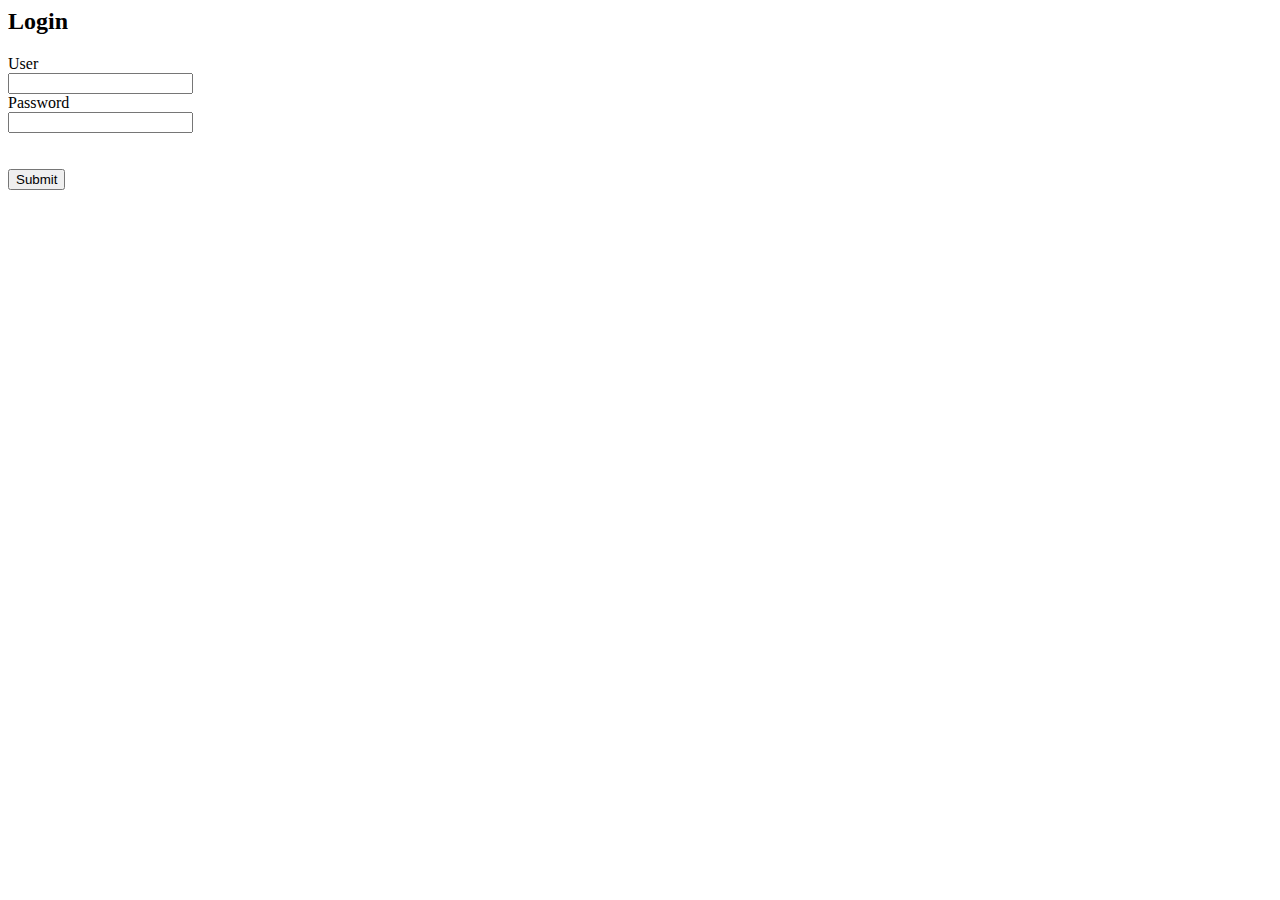
==== index.html @ 5ae73b2e "work on auth login" ====
<html>

<body>

    <h2>Login</h2>

    <form method="post" action="login.php">

        <label for='user'>User</label><br>
        <input type="text" id="user" name="user"><br>

        <label for='status'>Password</label><br>
        <input type="password" id="password" name="password"><br>

        <br><br>

        <input type="submit" value="Submit">
    </form>

</body>

</html>
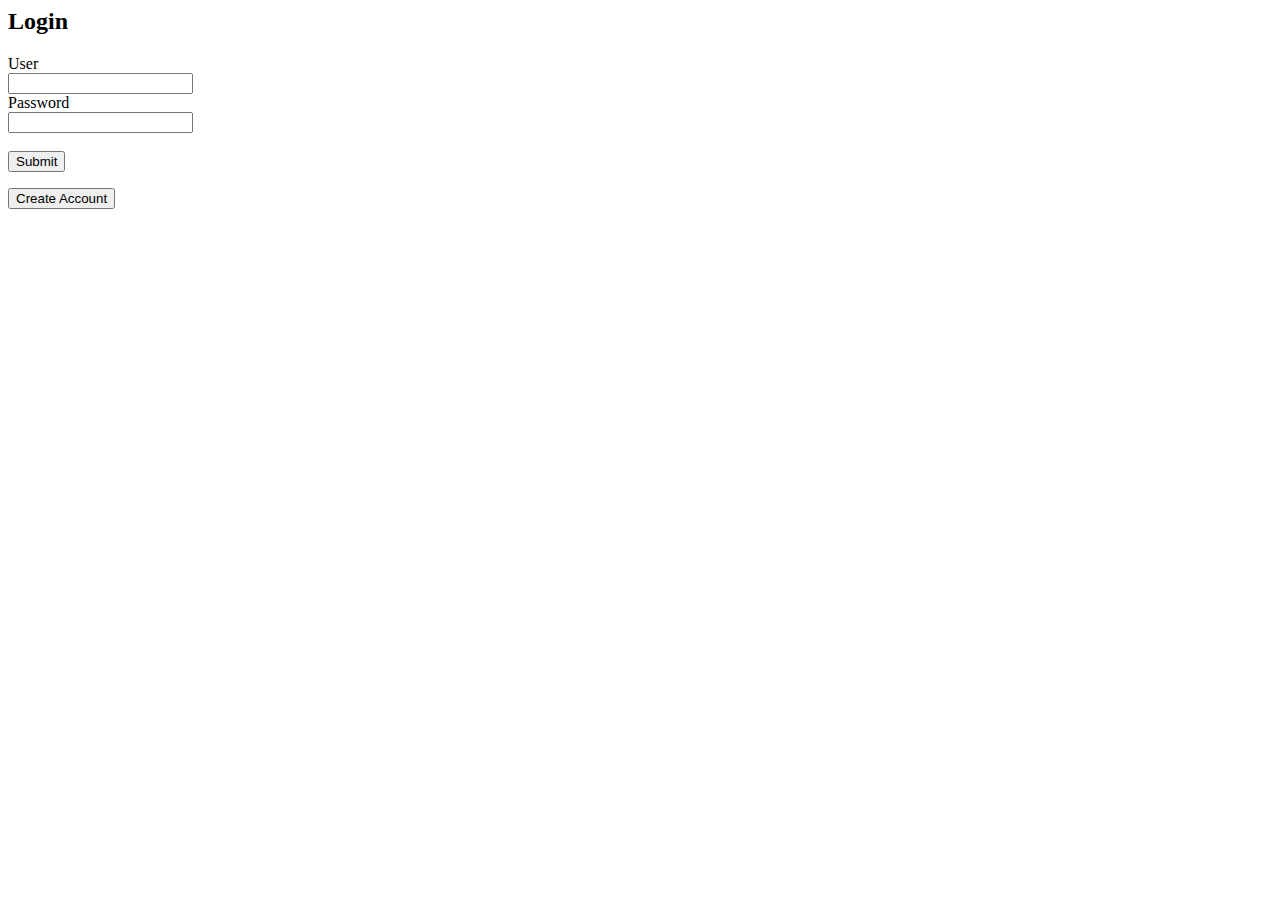
==== commit fe85587b: "Create User Ok" ====
--- a/index.html
+++ b/index.html
@@ -12,10 +12,16 @@
         <label for='status'>Password</label><br>
         <input type="password" id="password" name="password"><br>
 
-        <br><br>
+        <br>
 
         <input type="submit" value="Submit">
+
     </form>
+
+    <form method="post" action="createAccountForm.html">
+        <input type="submit" value="Create Account">
+    </form>
+
 
 </body>
 
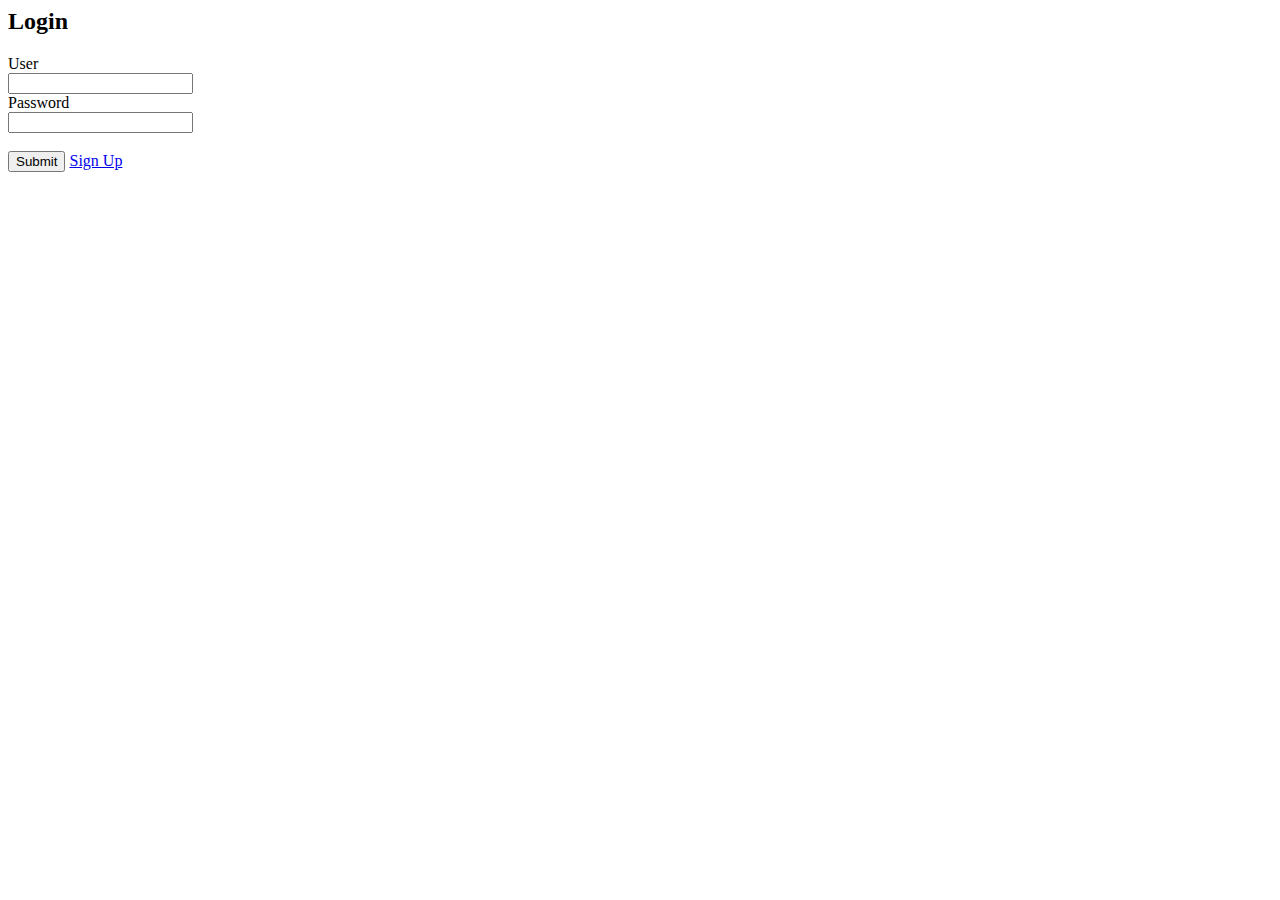
==== commit d529476a: "Hands on Cryptophy" ====
--- a/index.html
+++ b/index.html
@@ -16,11 +16,11 @@
 
         <input type="submit" value="Submit">
 
+        <a href="createAccountForm.html">Sign Up</a>
+
     </form>
 
-    <form method="post" action="createAccountForm.html">
-        <input type="submit" value="Create Account">
-    </form>
+
 
 
 </body>
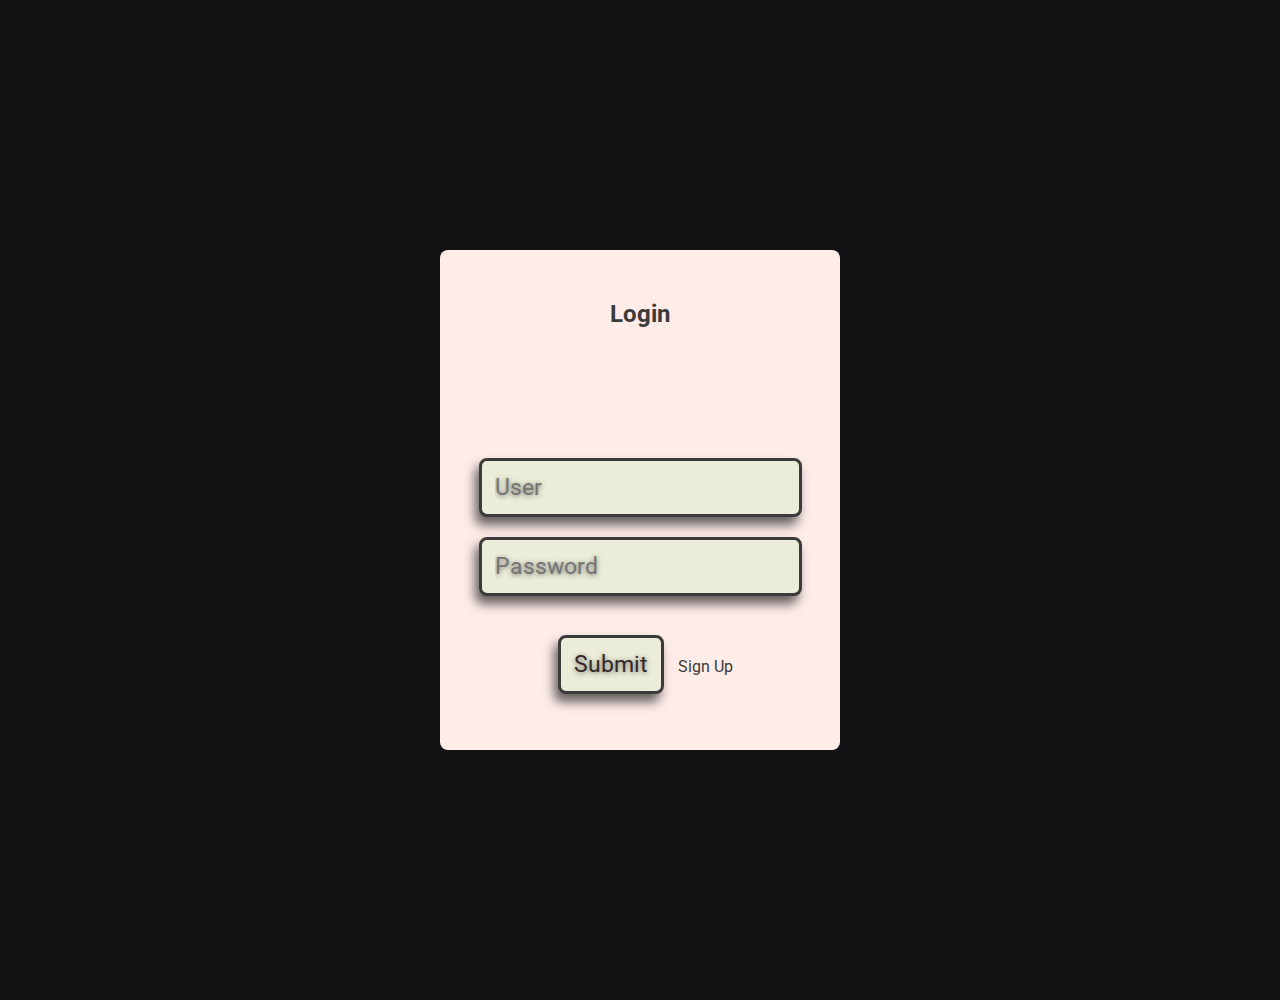
==== commit b0f8a47f: "CSS Login" ====
--- a/index.html
+++ b/index.html
@@ -1,26 +1,21 @@
 <html>
+<link rel="stylesheet" href="./global.css">
+<link rel="preconnect" href="https://fonts.googleapis.com">
+<link rel="preconnect" href="https://fonts.gstatic.com" crossorigin>
+<link href="https://fonts.googleapis.com/css2?family=Roboto:wght@400;700;900&display=swap" rel="stylesheet">
 
 <body>
+    <div class="container">
+        <h2>Login</h2>
+        <form method="post" action="login.php">
+            <input type="text" id="user" name="user" placeholder="User"><br>
+            <input type="password" id="password" name="password" placeholder="Password"><br>
+            <br>
+            <input type="submit" value="Submit">
 
-    <h2>Login</h2>
-
-    <form method="post" action="login.php">
-
-        <label for='user'>User</label><br>
-        <input type="text" id="user" name="user"><br>
-
-        <label for='status'>Password</label><br>
-        <input type="password" id="password" name="password"><br>
-
-        <br>
-
-        <input type="submit" value="Submit">
-
-        <a href="createAccountForm.html">Sign Up</a>
-
-    </form>
-
-
+            <a href="createAccountForm.html">Sign Up</a>
+        </form>
+    </div>
 
 
 </body>
--- a/global.css
+++ b/global.css
@@ -0,0 +1,54 @@
+* {
+    margin: 0;
+    padding: 0;
+    box-sizing: border-box;
+    font-family: Roboto, 'sans-serif';
+    color: #3b3b3b;
+}
+
+body {
+    background: #121214;
+}
+
+input {
+    padding: 13px;
+    font-size: 23px;
+    border-width: 3px;
+    border-color: #3b3b3b;
+    background-color: #ecedd8;
+    color: #352929;
+    border-style: solid;
+    border-radius: 8px;
+    box-shadow: -4px 8px 11px rgba(50, 50, 50, .75);
+    text-shadow: 0px 1px 5px rgba(66, 66, 66, .75);
+}
+
+input:focus {
+    outline: none;
+}
+
+form {
+    text-align: center;
+    margin-top: 70px;
+}
+
+input {
+    margin: 10px;
+}
+
+.container {
+    width: 400px;
+    height: 500px;
+    background: #FEECE9;
+    margin: 250px auto;
+    border-radius: 0.5rem;
+}
+
+.container h2 {
+    padding: 50px;
+    text-align: center;
+}
+
+.container a {
+    text-decoration: none;
+}